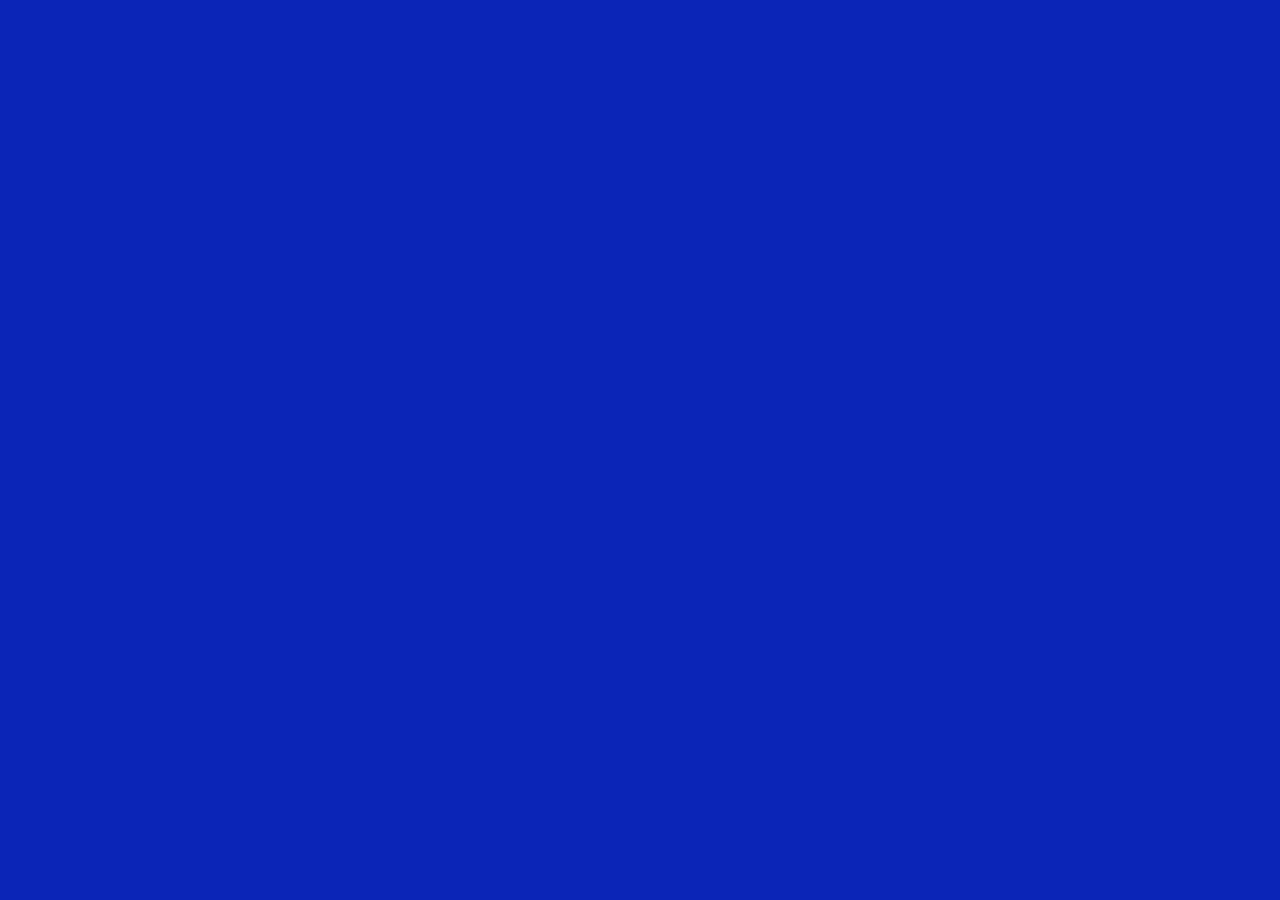
==== index.html @ 20b3b674 "start" ====
<!DOCTYPE html>
<html lang="en">
  <head>
    <meta charset="UTF-8" />
    <meta http-equiv="X-UA-Compatible" content="IE=edge" />
    <meta name="viewport" content="width=device-width, initial-scale=1.0" />
    <title>Document</title>
    <link rel="stylesheet" href="css/index.css" />
  </head>
  <body>
    <header></header>
    <main></main>

    <script src="script.js"></script>
  </body>
</html>
---- css/index.css ----
body {
  background-color: #0b25b7;
}
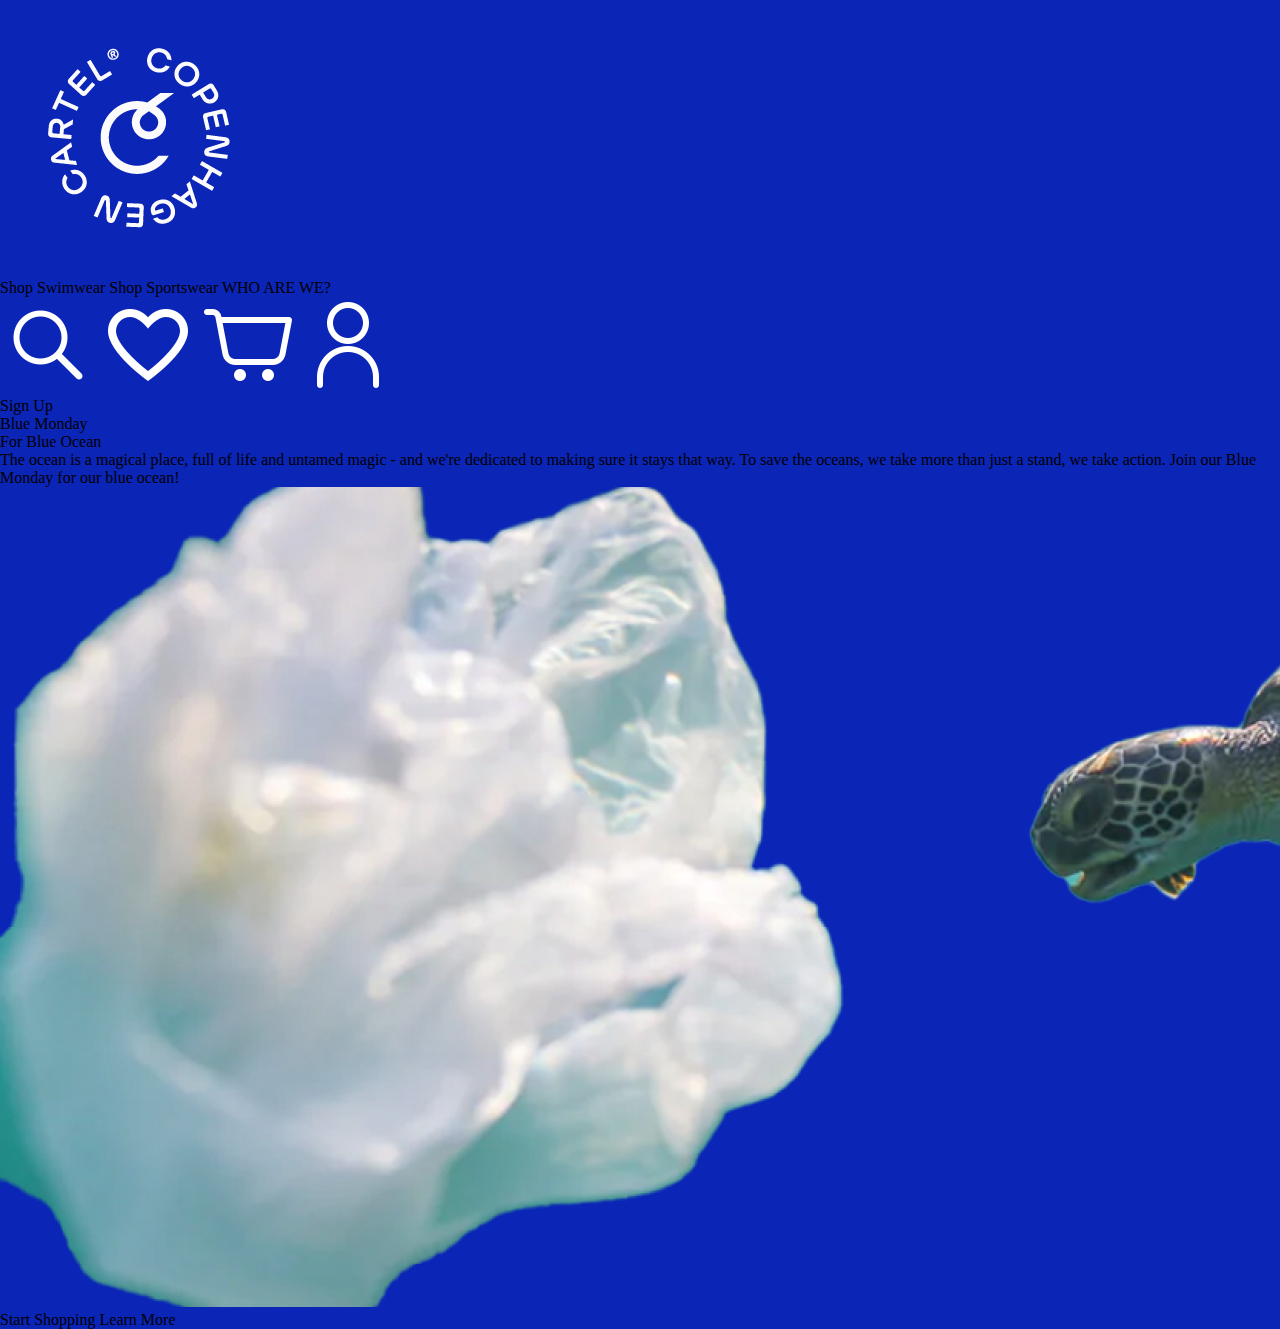
==== commit 7b6cece1: "index html setting" ====
--- a/index.html
+++ b/index.html
@@ -8,8 +8,40 @@
     <link rel="stylesheet" href="css/index.css" />
   </head>
   <body>
-    <header></header>
-    <main></main>
+    <header>
+      <nav>
+        <ul class="nav_container">
+          <li><img src="resrc/logo.png" /></li>
+          <li>
+            <span>Shop Swimwear</span>
+            <span>Shop Sportswear</span>
+            <span>WHO ARE WE?</span>
+          </li>
+          <li>
+            <img src="resrc/search.png" />
+            <img src="resrc/like.png" />
+            <img src="resrc/cart.png" />
+            <img src="resrc/account.png" />
+          </li>
+          <li>Sign Up</li>
+        </ul>
+      </nav>
+    </header>
+    <main>
+      <div>Blue Monday<br />For Blue Ocean</div>
+      <div>
+        The ocean is a magical place, full of life and untamed magic - and we're
+        dedicated to making sure it stays that way. To save the oceans, we take
+        more than just a stand, we take action. Join our Blue Monday for our
+        blue ocean!
+      </div>
+      <img src="resrc/turtle.png" />
+      <div>
+        <span>Start Shopping</span>
+        <span>Learn More</span>
+      </div>
+    </main>
+    <footer></footer>
 
     <script src="script.js"></script>
   </body>
--- a/css/index.css
+++ b/css/index.css
@@ -1,3 +1,34 @@
+@font-face {
+  font-family: "brice";
+  src: url("../resrc/Brice-SemiBold.otf");
+}
+
+@font-face {
+  font-family: "satoshi-bold";
+  src: url("../resrc/Satoshi-Bold.otf");
+}
+
+@font-face {
+  font-family: "satoshi-bolditalic";
+  src: url("../resrc/Satoshi-BoldItalic.otf");
+}
+
+@font-face {
+  font-family: "satoshi-medium";
+  src: url("../resrc/Satoshi-Medium.otf");
+}
+
+@font-face {
+  font-family: "satoshi-mediumitalic";
+  src: url("../resrc/Satoshi-MediumItalic.otf");
+}
+
+* {
+  padding: 0;
+  margin: 0;
+  box-sizing: border-box;
+}
+
 body {
   background-color: #0b25b7;
 }
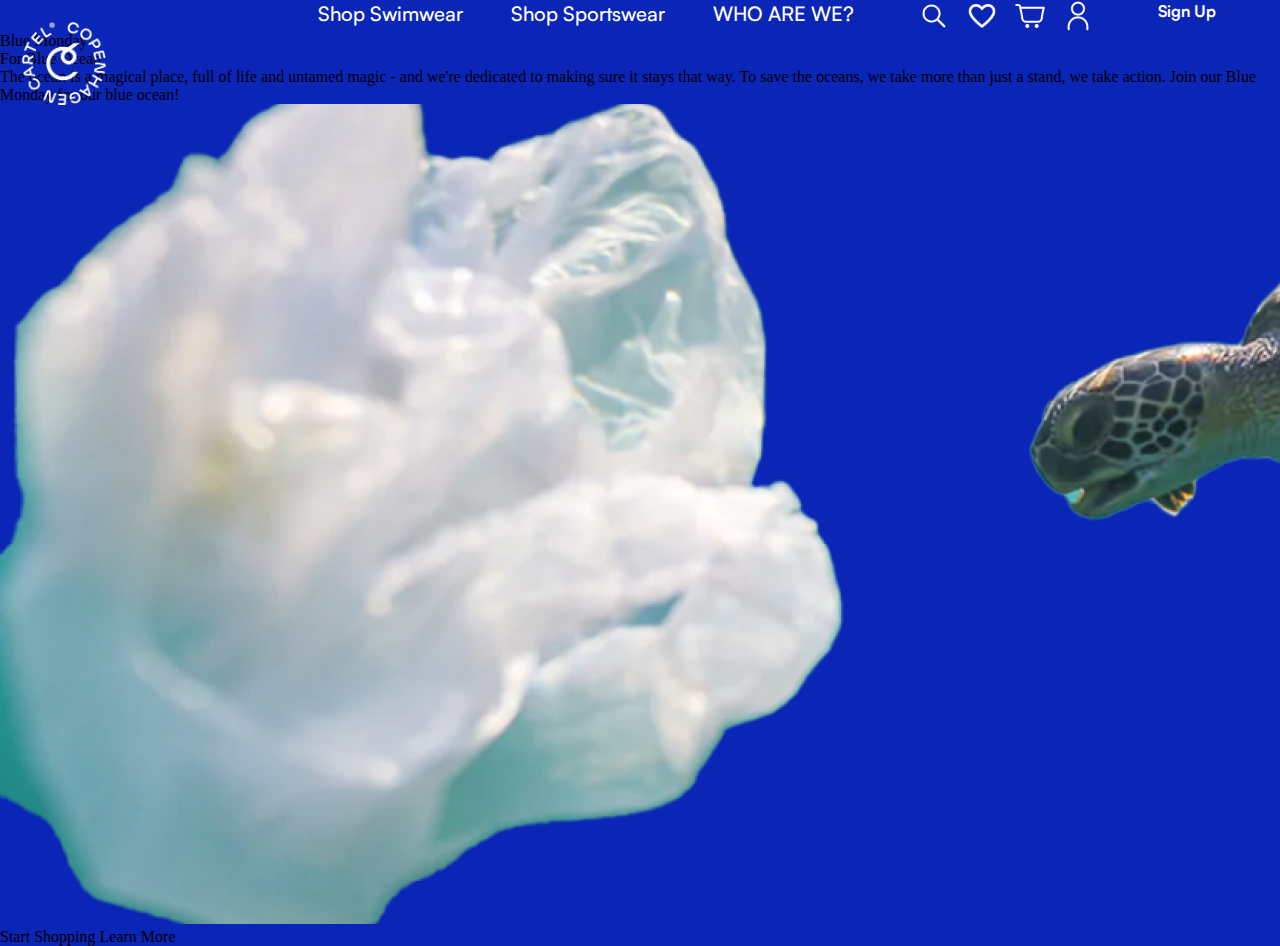
==== commit e02cc13e: "omg" ====
--- a/index.html
+++ b/index.html
@@ -10,21 +10,23 @@
   <body>
     <header>
       <nav>
-        <ul class="nav_container">
-          <li><img src="resrc/logo.png" /></li>
-          <li>
-            <span>Shop Swimwear</span>
-            <span>Shop Sportswear</span>
-            <span>WHO ARE WE?</span>
-          </li>
-          <li>
-            <img src="resrc/search.png" />
-            <img src="resrc/like.png" />
-            <img src="resrc/cart.png" />
-            <img src="resrc/account.png" />
-          </li>
-          <li>Sign Up</li>
-        </ul>
+        <div class="header_container">
+          <img class="logo" src="resrc/logo.png" />
+          <ul class="nav_container">
+            <li class="menu">
+              <span>Shop Swimwear</span>
+              <span>Shop Sportswear</span>
+              <span>WHO ARE WE?</span>
+            </li>
+            <li class="icons">
+              <img class="search" src="resrc/search.png" />
+              <img class="like" src="resrc/like.png" />
+              <img class="cart" src="resrc/cart.png" />
+              <img class="account" src="resrc/account.png" />
+            </li>
+            <li class="signup">Sign Up</li>
+          </ul>
+        </div>
       </nav>
     </header>
     <main>
--- a/css/index.css
+++ b/css/index.css
@@ -31,4 +31,47 @@
 
 body {
   background-color: #0b25b7;
+  width: 100%;
 }
+
+header {
+  font-family: satoshi-bold;
+  color: white;
+}
+
+.nav_container {
+  max-width: 100%;
+  display: flex;
+  justify-content: flex-end;
+  gap: 4rem;
+  margin-right: 5%;
+}
+
+li {
+  list-style: none;
+}
+
+.logo {
+  width: 8rem;
+  position: absolute;
+}
+
+.icons {
+  display: flex;
+  gap: 1rem;
+}
+
+.icons img {
+  width: 2rem;
+  height: 2rem;
+}
+
+.menu {
+  display: flex;
+  gap: 3rem;
+}
+
+li span {
+  font-family: satoshi-medium;
+  font-size: 20px;
+}
